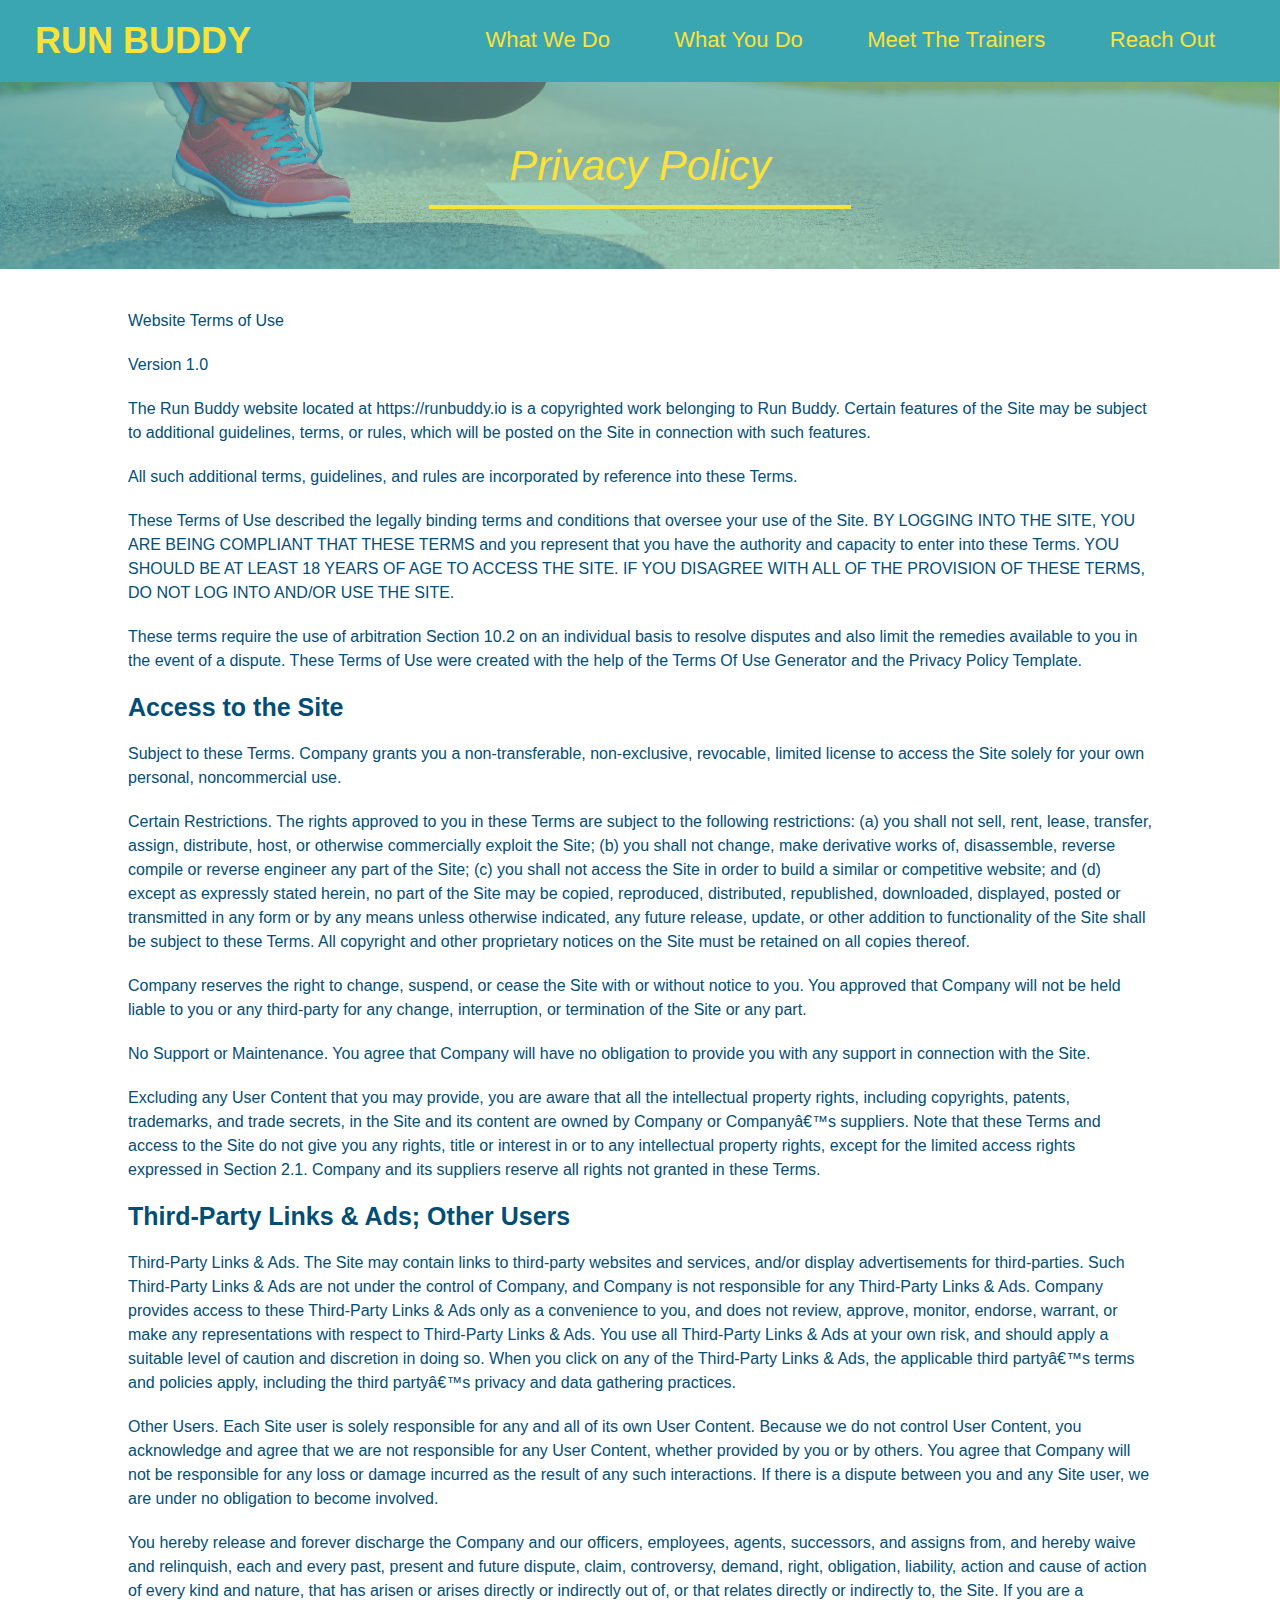
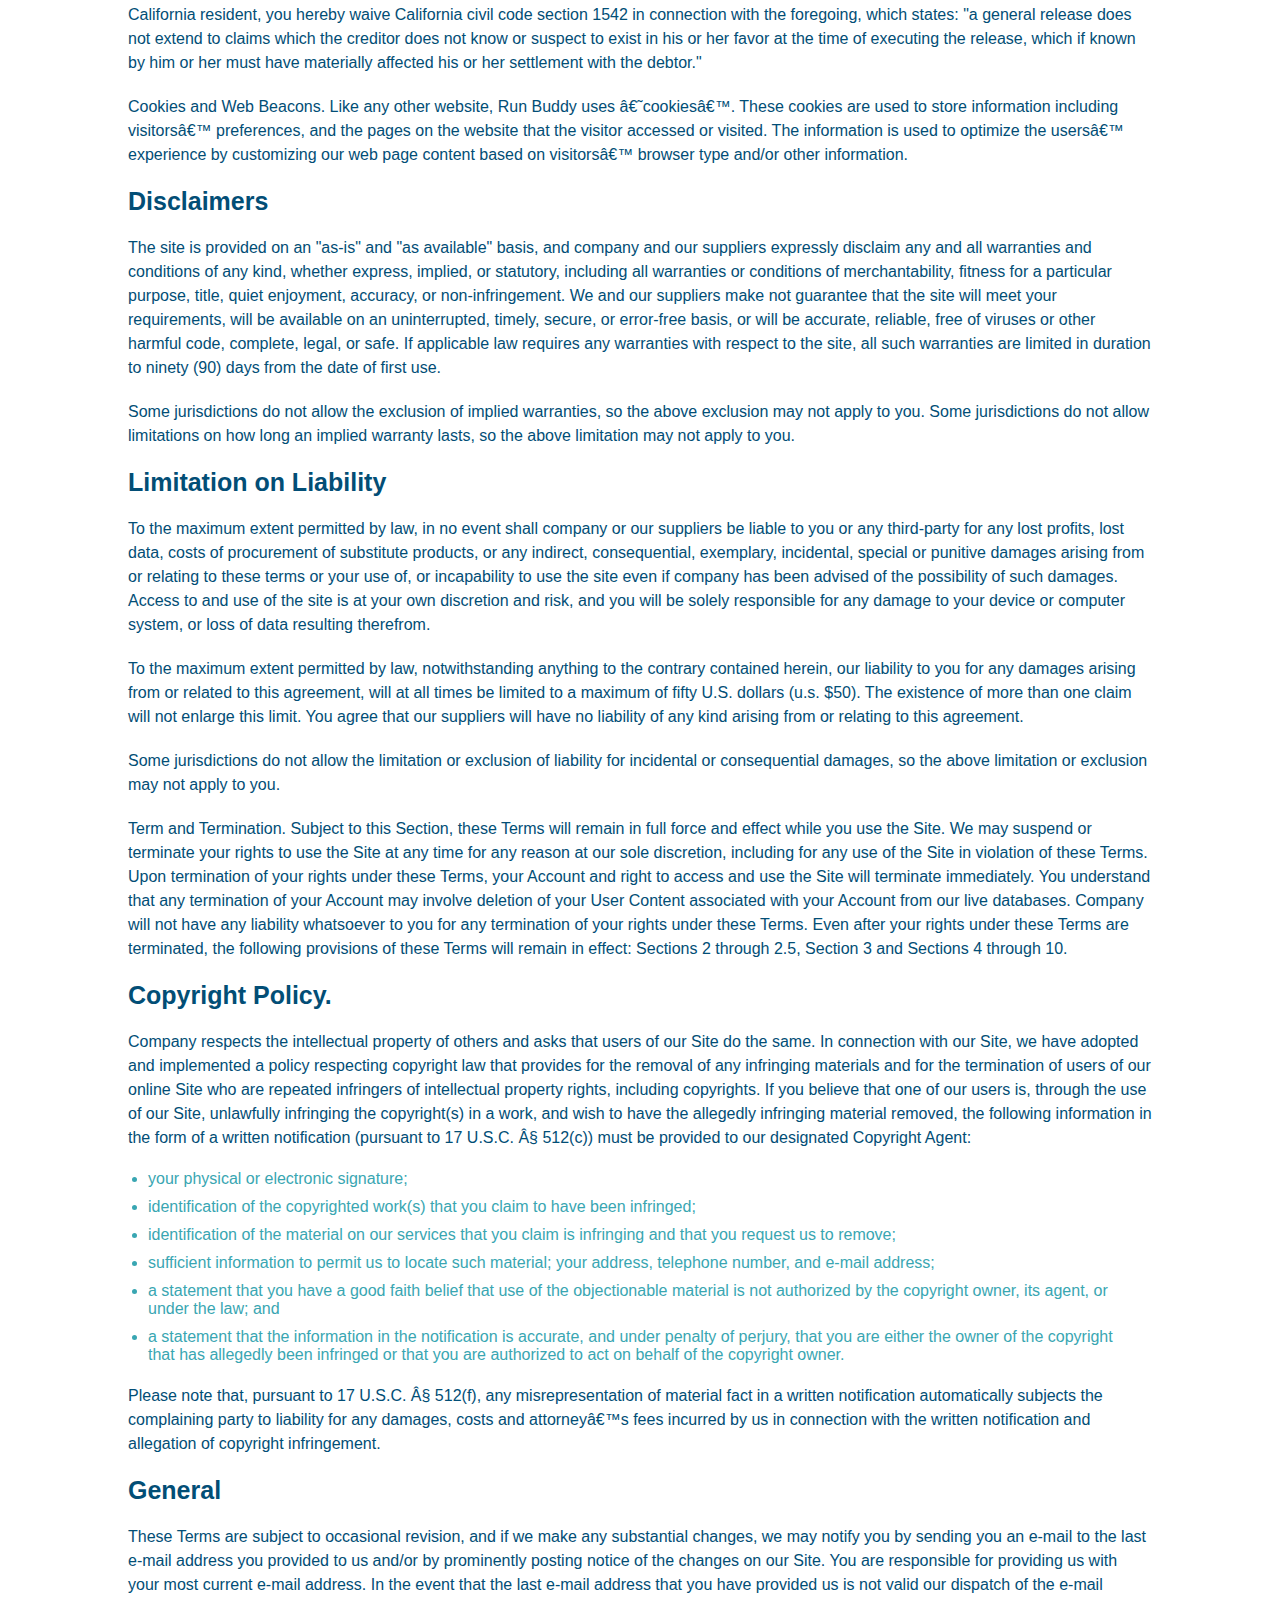
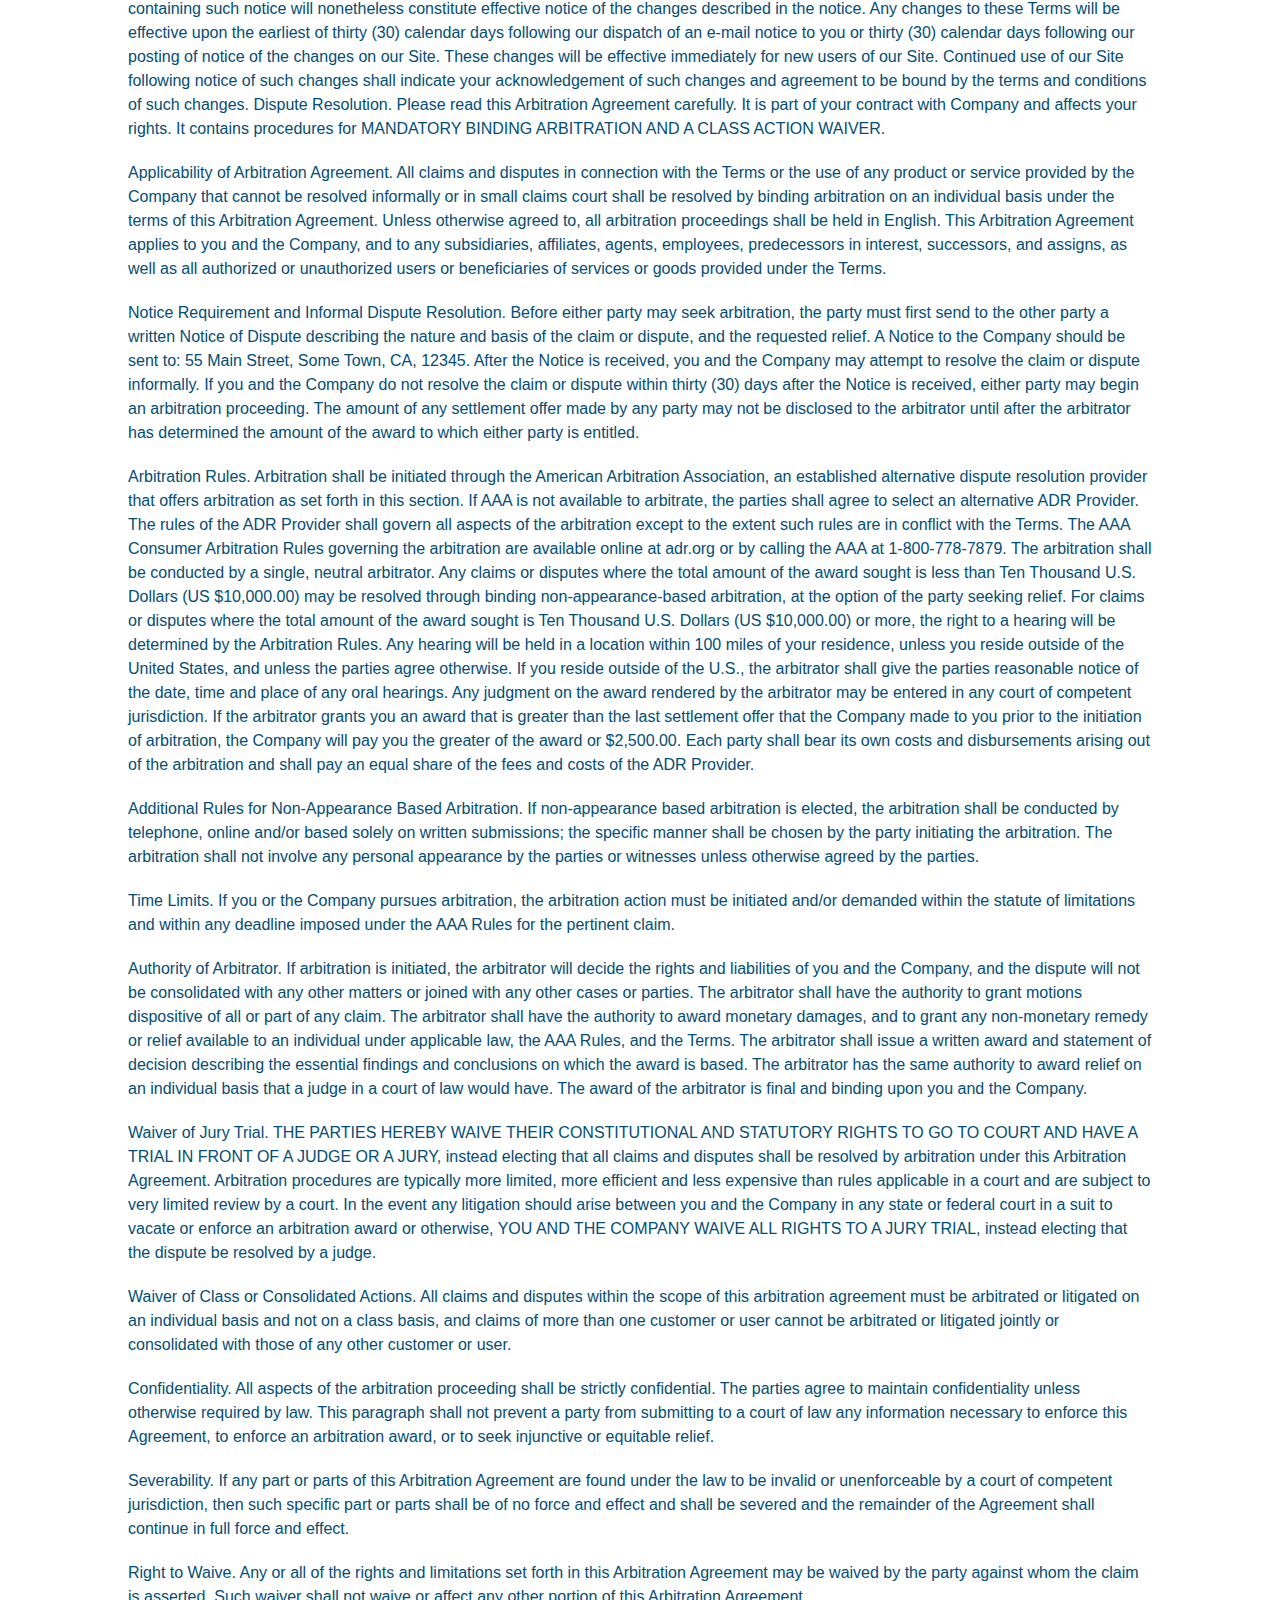
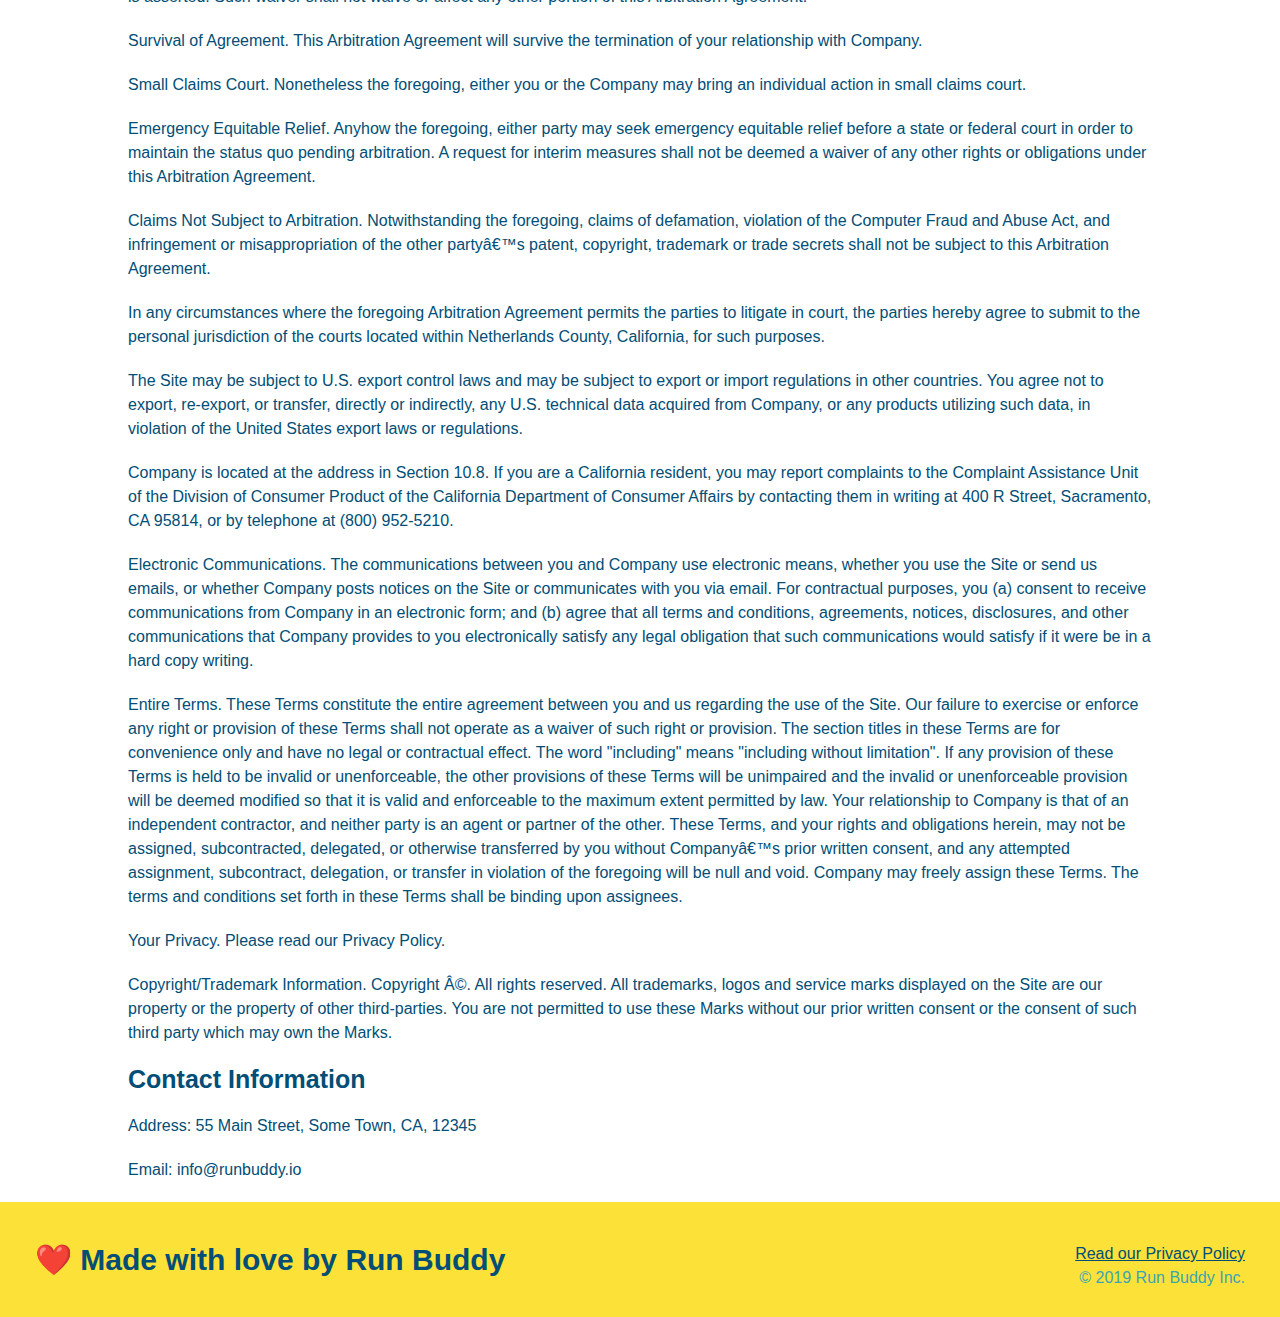
==== privacy-policy.html @ c8931324 "finished privacy policy page and finished run buddy project" ====
<!DOCTYPE html>
<html lang="en">
<head>
    <meta charset="UTF-8" />
    <title>Privacy Policy - Run Buddy</title>
    <link rel="stylesheet" href="./assets/css/style.css">
    <link rel="stylesheet" href="./assets/css/secondary-styles.css" />
</head>
    <body>
       <header>
        <h1>
            <a href= "/">RUN BUDDY</a>
        </h1>
        <nav>
            <!--Unordered List-->
            <ul>
                <!--List-->
                <li>
                    <!--Anchor Item-->
                    <a href="./index.html#What-We-Do">What We Do</a>
                </li>

                <li>
                    <a href="./index.html#What-You-Do">What You Do</a>
                </li>

                <li>
                    <a href="./index.html#Meet-The-Trainers">Meet The Trainers</a>
                </li>

                <li>
                    <a href="./index.html#Reach-Out">Reach Out</a>
                </li>
            </ul>
        </nav>
        </header> 
        <section class="hero">
            <h2 class="page-title">Privacy Policy</h2>
        </section>
        <article class="secondary-content">
            <p>
                Website Terms of Use
              </p>
        
              <p>
                Version 1.0
              </p>
        
              <p>
                The Run Buddy website located at https://runbuddy.io is a copyrighted work belonging to Run Buddy. Certain
                features of the Site may be subject to additional guidelines, terms, or rules, which will be posted on the Site
                in connection with such features.
              </p>
        
              <p>
                All such additional terms, guidelines, and rules are incorporated by reference into these Terms.
              </p>
        
              <p>
                These Terms of Use described the legally binding terms and conditions that oversee your use of the Site. BY
                LOGGING INTO THE SITE, YOU ARE BEING COMPLIANT THAT THESE TERMS and you represent that you have the authority
                and capacity to enter into these Terms. YOU SHOULD BE AT LEAST 18 YEARS OF AGE TO ACCESS THE SITE. IF YOU
                DISAGREE WITH ALL OF THE PROVISION OF THESE TERMS, DO NOT LOG INTO AND/OR USE THE SITE.
              </p>
        
              <p>
                These terms require the use of arbitration Section 10.2 on an individual basis to resolve disputes and also
                limit the remedies available to you in the event of a dispute. These Terms of Use were created with the help of
                the Terms Of Use Generator and the Privacy Policy Template.
              </p>
        
              <h3>
                Access to the Site
              </h3>
        
              <p>
                Subject to these Terms. Company grants you a non-transferable, non-exclusive, revocable, limited license to
                access the Site solely for your own personal, noncommercial use.
              </p>
        
              <p>
                Certain Restrictions. The rights approved to you in these Terms are subject to the following restrictions: (a)
                you shall not sell, rent, lease, transfer, assign, distribute, host, or otherwise commercially exploit the Site;
                (b) you shall not change, make derivative works of, disassemble, reverse compile or reverse engineer any part of
                the Site; (c) you shall not access the Site in order to build a similar or competitive website; and (d) except
                as expressly stated herein, no part of the Site may be copied, reproduced, distributed, republished, downloaded,
                displayed, posted or transmitted in any form or by any means unless otherwise indicated, any future release,
                update, or other addition to functionality of the Site shall be subject to these Terms. All copyright and other
                proprietary notices on the Site must be retained on all copies thereof.
              </p>
        
              <p>
                Company reserves the right to change, suspend, or cease the Site with or without notice to you. You approved
                that Company will not be held liable to you or any third-party for any change, interruption, or termination of
                the Site or any part.
              </p>
        
              <p>
                No Support or Maintenance. You agree that Company will have no obligation to provide you with any support in
                connection with the Site.
              </p>
        
              <p>
                Excluding any User Content that you may provide, you are aware that all the intellectual property rights,
                including copyrights, patents, trademarks, and trade secrets, in the Site and its content are owned by Company
                or Companyâ€™s suppliers. Note that these Terms and access to the Site do not give you any rights, title or
                interest in or to any intellectual property rights, except for the limited access rights expressed in Section
                2.1. Company and its suppliers reserve all rights not granted in these Terms.
              </p>
        
              <h3>
                Third-Party Links & Ads; Other Users
              </h3>
        
              <p>
                Third-Party Links & Ads. The Site may contain links to third-party websites and services, and/or display
                advertisements for third-parties. Such Third-Party Links & Ads are not under the control of Company, and Company
                is not responsible for any Third-Party Links & Ads. Company provides access to these Third-Party Links & Ads
                only as a convenience to you, and does not review, approve, monitor, endorse, warrant, or make any
                representations with respect to Third-Party Links & Ads. You use all Third-Party Links & Ads at your own risk,
                and should apply a suitable level of caution and discretion in doing so. When you click on any of the
                Third-Party Links & Ads, the applicable third partyâ€™s terms and policies apply, including the third partyâ€™s
                privacy and data gathering practices.
              </p>
        
              <p>
                Other Users. Each Site user is solely responsible for any and all of its own User Content. Because we do not
                control User Content, you acknowledge and agree that we are not responsible for any User Content, whether
                provided by you or by others. You agree that Company will not be responsible for any loss or damage incurred as
                the result of any such interactions. If there is a dispute between you and any Site user, we are under no
                obligation to become involved.
              </p>
        
              <p>
                You hereby release and forever discharge the Company and our officers, employees, agents, successors, and
                assigns from, and hereby waive and relinquish, each and every past, present and future dispute, claim,
                controversy, demand, right, obligation, liability, action and cause of action of every kind and nature, that has
                arisen or arises directly or indirectly out of, or that relates directly or indirectly to, the Site. If you are
                a California resident, you hereby waive California civil code section 1542 in connection with the foregoing,
                which states: "a general release does not extend to claims which the creditor does not know or suspect to exist
                in his or her favor at the time of executing the release, which if known by him or her must have materially
                affected his or her settlement with the debtor."
              </p>
        
              <p>
                Cookies and Web Beacons. Like any other website, Run Buddy uses â€˜cookiesâ€™. These cookies are used to store
                information including visitorsâ€™ preferences, and the pages on the website that the visitor accessed or visited.
                The information is used to optimize the usersâ€™ experience by customizing our web page content based on visitorsâ€™
                browser type and/or other information.
              </p>
        
              <h3>
                Disclaimers
              </h3>
        
              <p>
                The site is provided on an "as-is" and "as available" basis, and company and our suppliers expressly disclaim
                any and all warranties and conditions of any kind, whether express, implied, or statutory, including all
                warranties or conditions of merchantability, fitness for a particular purpose, title, quiet enjoyment, accuracy,
                or non-infringement. We and our suppliers make not guarantee that the site will meet your requirements, will be
                available on an uninterrupted, timely, secure, or error-free basis, or will be accurate, reliable, free of
                viruses or other harmful code, complete, legal, or safe. If applicable law requires any warranties with respect
                to the site, all such warranties are limited in duration to ninety (90) days from the date of first use.
              </p>
        
              <p>
                Some jurisdictions do not allow the exclusion of implied warranties, so the above exclusion may not apply to
                you. Some jurisdictions do not allow limitations on how long an implied warranty lasts, so the above limitation
                may not apply to you.
              </p>
        
              <h3>
                Limitation on Liability
              </h3>
        
              <p>
                To the maximum extent permitted by law, in no event shall company or our suppliers be liable to you or any
                third-party for any lost profits, lost data, costs of procurement of substitute products, or any indirect,
                consequential, exemplary, incidental, special or punitive damages arising from or relating to these terms or
                your use of, or incapability to use the site even if company has been advised of the possibility of such
                damages. Access to and use of the site is at your own discretion and risk, and you will be solely responsible
                for any damage to your device or computer system, or loss of data resulting therefrom.
              </p>
        
              <p>
                To the maximum extent permitted by law, notwithstanding anything to the contrary contained herein, our liability
                to you for any damages arising from or related to this agreement, will at all times be limited to a maximum of
                fifty U.S. dollars (u.s. $50). The existence of more than one claim will not enlarge this limit. You agree that
                our suppliers will have no liability of any kind arising from or relating to this agreement.
              </p>
        
              <p>
                Some jurisdictions do not allow the limitation or exclusion of liability for incidental or consequential
                damages, so the above limitation or exclusion may not apply to you.
              </p>
        
              <p>
                Term and Termination. Subject to this Section, these Terms will remain in full force and effect while you use
                the Site. We may suspend or terminate your rights to use the Site at any time for any reason at our sole
                discretion, including for any use of the Site in violation of these Terms. Upon termination of your rights under
                these Terms, your Account and right to access and use the Site will terminate immediately. You understand that
                any termination of your Account may involve deletion of your User Content associated with your Account from our
                live databases. Company will not have any liability whatsoever to you for any termination of your rights under
                these Terms. Even after your rights under these Terms are terminated, the following provisions of these Terms
                will remain in effect: Sections 2 through 2.5, Section 3 and Sections 4 through 10.
              </p>
        
              <h3>
                Copyright Policy.
              </h3>
        
              <p>
                Company respects the intellectual property of others and asks that users of our Site do the same. In connection
                with our Site, we have adopted and implemented a policy respecting copyright law that provides for the removal
                of any infringing materials and for the termination of users of our online Site who are repeated infringers of
                intellectual property rights, including copyrights. If you believe that one of our users is, through the use of
                our Site, unlawfully infringing the copyright(s) in a work, and wish to have the allegedly infringing material
                removed, the following information in the form of a written notification (pursuant to 17 U.S.C. Â§ 512(c)) must
                be provided to our designated Copyright Agent:
              </p>
        
              <ul>
                <li>
                  your physical or electronic signature;
                </li>
                <li>
                  identification of the copyrighted work(s) that you claim to have been infringed;
                </li>
                <li>
                  identification of the material on our services that you claim is infringing and that you request us to remove;
                </li>
                <li>
                  sufficient information to permit us to locate such material; your address, telephone number, and e-mail
                  address;
                </li>
                <li>
                  a statement that you have a good faith belief that use of the objectionable material is not authorized by the
                  copyright owner, its agent, or under the law; and
                </li>
                <li>
                  a statement that the information in the notification is accurate, and under penalty of perjury, that you are
                  either the owner of the copyright that has allegedly been infringed or that you are authorized to act on
                  behalf of the copyright owner.
                </li>
              </ul>
        
              <p>
                Please note that, pursuant to 17 U.S.C. Â§ 512(f), any misrepresentation of material fact in a written
                notification automatically subjects the complaining party to liability for any damages, costs and attorneyâ€™s
                fees incurred by us in connection with the written notification and allegation of copyright infringement.
              </p>
        
              <h3>
                General
              </h3>
        
              <p>
                These Terms are subject to occasional revision, and if we make any substantial changes, we may notify you by
                sending you an e-mail to the last e-mail address you provided to us and/or by prominently posting notice of the
                changes on our Site. You are responsible for providing us with your most current e-mail address. In the event
                that the last e-mail address that you have provided us is not valid our dispatch of the e-mail containing such
                notice will nonetheless constitute effective notice of the changes described in the notice. Any changes to these
                Terms will be effective upon the earliest of thirty (30) calendar days following our dispatch of an e-mail
                notice to you or thirty (30) calendar days following our posting of notice of the changes on our Site. These
                changes will be effective immediately for new users of our Site. Continued use of our Site following notice of
                such changes shall indicate your acknowledgement of such changes and agreement to be bound by the terms and
                conditions of such changes. Dispute Resolution. Please read this Arbitration Agreement carefully. It is part of
                your contract with Company and affects your rights. It contains procedures for MANDATORY BINDING ARBITRATION AND
                A CLASS ACTION WAIVER.
              </p>
        
              <p>
                Applicability of Arbitration Agreement. All claims and disputes in connection with the Terms or the use of any
                product or service provided by the Company that cannot be resolved informally or in small claims court shall be
                resolved by binding arbitration on an individual basis under the terms of this Arbitration Agreement. Unless
                otherwise agreed to, all arbitration proceedings shall be held in English. This Arbitration Agreement applies to
                you and the Company, and to any subsidiaries, affiliates, agents, employees, predecessors in interest,
                successors, and assigns, as well as all authorized or unauthorized users or beneficiaries of services or goods
                provided under the Terms.
              </p>
        
              <p>
                Notice Requirement and Informal Dispute Resolution. Before either party may seek arbitration, the party must
                first send to the other party a written Notice of Dispute describing the nature and basis of the claim or
                dispute, and the requested relief. A Notice to the Company should be sent to: 55 Main Street, Some Town, CA,
                12345. After the Notice is received, you and the Company may attempt to resolve the claim or dispute informally.
                If you and the Company do not resolve the claim or dispute within thirty (30) days after the Notice is received,
                either party may begin an arbitration proceeding. The amount of any settlement offer made by any party may not
                be disclosed to the arbitrator until after the arbitrator has determined the amount of the award to which either
                party is entitled.
              </p>
        
              <p>
                Arbitration Rules. Arbitration shall be initiated through the American Arbitration Association, an established
                alternative dispute resolution provider that offers arbitration as set forth in this section. If AAA is not
                available to arbitrate, the parties shall agree to select an alternative ADR Provider. The rules of the ADR
                Provider shall govern all aspects of the arbitration except to the extent such rules are in conflict with the
                Terms. The AAA Consumer Arbitration Rules governing the arbitration are available online at adr.org or by
                calling the AAA at 1-800-778-7879. The arbitration shall be conducted by a single, neutral arbitrator. Any
                claims or disputes where the total amount of the award sought is less than Ten Thousand U.S. Dollars (US
                $10,000.00) may be resolved through binding non-appearance-based arbitration, at the option of the party seeking
                relief. For claims or disputes where the total amount of the award sought is Ten Thousand U.S. Dollars (US
                $10,000.00) or more, the right to a hearing will be determined by the Arbitration Rules. Any hearing will be
                held in a location within 100 miles of your residence, unless you reside outside of the United States, and
                unless the parties agree otherwise. If you reside outside of the U.S., the arbitrator shall give the parties
                reasonable notice of the date, time and place of any oral hearings. Any judgment on the award rendered by the
                arbitrator may be entered in any court of competent jurisdiction. If the arbitrator grants you an award that is
                greater than the last settlement offer that the Company made to you prior to the initiation of arbitration, the
                Company will pay you the greater of the award or $2,500.00. Each party shall bear its own costs and
                disbursements arising out of the arbitration and shall pay an equal share of the fees and costs of the ADR
                Provider.
              </p>
        
              <p>
                Additional Rules for Non-Appearance Based Arbitration. If non-appearance based arbitration is elected, the
                arbitration shall be conducted by telephone, online and/or based solely on written submissions; the specific
                manner shall be chosen by the party initiating the arbitration. The arbitration shall not involve any personal
                appearance by the parties or witnesses unless otherwise agreed by the parties.
              </p>
        
              <p>
                Time Limits. If you or the Company pursues arbitration, the arbitration action must be initiated and/or demanded
                within the statute of limitations and within any deadline imposed under the AAA Rules for the pertinent claim.
              </p>
        
              <p>
                Authority of Arbitrator. If arbitration is initiated, the arbitrator will decide the rights and liabilities of
                you and the Company, and the dispute will not be consolidated with any other matters or joined with any other
                cases or parties. The arbitrator shall have the authority to grant motions dispositive of all or part of any
                claim. The arbitrator shall have the authority to award monetary damages, and to grant any non-monetary remedy
                or relief available to an individual under applicable law, the AAA Rules, and the Terms. The arbitrator shall
                issue a written award and statement of decision describing the essential findings and conclusions on which the
                award is based. The arbitrator has the same authority to award relief on an individual basis that a judge in a
                court of law would have. The award of the arbitrator is final and binding upon you and the Company.
              </p>
        
              <p>
                Waiver of Jury Trial. THE PARTIES HEREBY WAIVE THEIR CONSTITUTIONAL AND STATUTORY RIGHTS TO GO TO COURT AND HAVE
                A TRIAL IN FRONT OF A JUDGE OR A JURY, instead electing that all claims and disputes shall be resolved by
                arbitration under this Arbitration Agreement. Arbitration procedures are typically more limited, more efficient
                and less expensive than rules applicable in a court and are subject to very limited review by a court. In the
                event any litigation should arise between you and the Company in any state or federal court in a suit to vacate
                or enforce an arbitration award or otherwise, YOU AND THE COMPANY WAIVE ALL RIGHTS TO A JURY TRIAL, instead
                electing that the dispute be resolved by a judge.
              </p>
        
              <p>
                Waiver of Class or Consolidated Actions. All claims and disputes within the scope of this arbitration agreement
                must be arbitrated or litigated on an individual basis and not on a class basis, and claims of more than one
                customer or user cannot be arbitrated or litigated jointly or consolidated with those of any other customer or
                user.
              </p>
        
              <p>
                Confidentiality. All aspects of the arbitration proceeding shall be strictly confidential. The parties agree to
                maintain confidentiality unless otherwise required by law. This paragraph shall not prevent a party from
                submitting to a court of law any information necessary to enforce this Agreement, to enforce an arbitration
                award, or to seek injunctive or equitable relief.
              </p>
        
              <p>
                Severability. If any part or parts of this Arbitration Agreement are found under the law to be invalid or
                unenforceable by a court of competent jurisdiction, then such specific part or parts shall be of no force and
                effect and shall be severed and the remainder of the Agreement shall continue in full force and effect.
              </p>
        
              <p>
                Right to Waive. Any or all of the rights and limitations set forth in this Arbitration Agreement may be waived
                by the party against whom the claim is asserted. Such waiver shall not waive or affect any other portion of this
                Arbitration Agreement.
              </p>
        
              <p>
                Survival of Agreement. This Arbitration Agreement will survive the termination of your relationship with
                Company.
              </p>
        
              <p>
                Small Claims Court. Nonetheless the foregoing, either you or the Company may bring an individual action in small
                claims court.
              </p>
        
              <p>
                Emergency Equitable Relief. Anyhow the foregoing, either party may seek emergency equitable relief before a
                state or federal court in order to maintain the status quo pending arbitration. A request for interim measures
                shall not be deemed a waiver of any other rights or obligations under this Arbitration Agreement.
              </p>
        
              <p>
                Claims Not Subject to Arbitration. Notwithstanding the foregoing, claims of defamation, violation of the
                Computer Fraud and Abuse Act, and infringement or misappropriation of the other partyâ€™s patent, copyright,
                trademark or trade secrets shall not be subject to this Arbitration Agreement.
              </p>
        
              <p>
                In any circumstances where the foregoing Arbitration Agreement permits the parties to litigate in court, the
                parties hereby agree to submit to the personal jurisdiction of the courts located within Netherlands County,
                California, for such purposes.
              </p>
        
              <p>
                The Site may be subject to U.S. export control laws and may be subject to export or import regulations in other
                countries. You agree not to export, re-export, or transfer, directly or indirectly, any U.S. technical data
                acquired from Company, or any products utilizing such data, in violation of the United States export laws or
                regulations.
              </p>
        
              <p>
                Company is located at the address in Section 10.8. If you are a California resident, you may report complaints
                to the Complaint Assistance Unit of the Division of Consumer Product of the California Department of Consumer
                Affairs by contacting them in writing at 400 R Street, Sacramento, CA 95814, or by telephone at (800) 952-5210.
              </p>
        
              <p>
                Electronic Communications. The communications between you and Company use electronic means, whether you use the
                Site or send us emails, or whether Company posts notices on the Site or communicates with you via email. For
                contractual purposes, you (a) consent to receive communications from Company in an electronic form; and (b)
                agree that all terms and conditions, agreements, notices, disclosures, and other communications that Company
                provides to you electronically satisfy any legal obligation that such communications would satisfy if it were be
                in a hard copy writing.
              </p>
        
              <p>
                Entire Terms. These Terms constitute the entire agreement between you and us regarding the use of the Site. Our
                failure to exercise or enforce any right or provision of these Terms shall not operate as a waiver of such right
                or provision. The section titles in these Terms are for convenience only and have no legal or contractual
                effect. The word "including" means "including without limitation". If any provision of these Terms is held to be
                invalid or unenforceable, the other provisions of these Terms will be unimpaired and the invalid or
                unenforceable provision will be deemed modified so that it is valid and enforceable to the maximum extent
                permitted by law. Your relationship to Company is that of an independent contractor, and neither party is an
                agent or partner of the other. These Terms, and your rights and obligations herein, may not be assigned,
                subcontracted, delegated, or otherwise transferred by you without Companyâ€™s prior written consent, and any
                attempted assignment, subcontract, delegation, or transfer in violation of the foregoing will be null and void.
                Company may freely assign these Terms. The terms and conditions set forth in these Terms shall be binding upon
                assignees.
              </p>
        
              <p>
                Your Privacy. Please read our Privacy Policy.
              </p>
        
              <p>
                Copyright/Trademark Information. Copyright Â©. All rights reserved. All trademarks, logos and service marks
                displayed on the Site are our property or the property of other third-parties. You are not permitted to use
                these Marks without our prior written consent or the consent of such third party which may own the Marks.
              </p>
        
              <h3>
                Contact Information
              </h3>
        
              <p>
                Address: 55 Main Street, Some Town, CA, 12345
              </p>
        
              <p>
                Email: info@runbuddy.io
              </p>
        </article>
        <footer>
            <h2>❤️ Made with love by Run Buddy</h2>
            
            <div>
                <a href="#"> Read our Privacy Policy</a> <br/>
                &copy; 2019 Run Buddy Inc.
            </div>
        </footer>
    </body>
</html>
---- assets/css/style.css ----
* {
  margin: 0;
  padding: 0;
  box-sizing: border-box;
}

body {
    color: #39a6b2;
    font-family: Helvetica, Arial, sans-serif;
  }

header {
    padding: 20px 35px;
    background-color: #39a6b2;
  }

header h1 {
    font-weight: bold;
    font-size: 36px;
    color: #fce138;
    margin: 0;
    display: inline;
  }
  
header a {
    text-decoration: none;
    color: #fce138;
  }

header nav {
    float: right;
    margin: 7px 0;
  }

header nav ul li {
    display: inline;
  }

header nav ul li a {
    margin: 0 30px;
    font-weight: lighter;
    font-size: 22px;
  }

footer {
    background: #fce138;
    width: 100%;
    padding: 40px 35px;
  }

footer h2 {
    display: inline;
    color: #024e76;
    font-size: 30px;
    margin: 0;
  }

footer div {
    float: right;
    line-height: 1.5;
    text-align: right;
  }

footer a {
    color: #024e76;
  }

section {
    padding: 60px;
    
    }

.hero {
    background-image: url("../images/hero-bg.jpg");
    height: 600px;
    background-size:cover;
    background-position:center;
    position: relative;
}

.hero-form {
  background-color: #fce138;  
  padding: 20px;
  width: 500px;
  color: #024e76;
  border-style: solid;
  border-width: 3px;
  border-color: #024e76;
  position: absolute;
  bottom: 120px;
  right: 140px;
}

.hero-form p {
  margin: 5px 0 15px 0;
}

.hero-form h3 {
  font-size: 24px;
  margin: 0;
}

.form-input {
  border: 1px solid #024e76;
  display: block;
  padding: 7px 15px;
  font-size: 16px;
  color: #024e76;
  width: 100%;
  margin-bottom: 15px;
}

.hero-form label {
  margin: 0 5px;
}

.hero-form button {
  color: #fce138;
  background-color: #024e76;
  border: none;
  padding: 10px 20px;
  font-size: 16px;
}

.intro {
  text-align: center;
}

.intro p {
  line-height: 1.7;
  color: #39a6b2;
  width: 80%;
  font-size: 20px;
  margin: 0 auto;
}

.steps {
  text-align: center;
  background: #fce138;
}

.section-title {
  font-size: 55px;
  color: #024e76;
  margin-bottom: 35px;
  padding: 0 100px 20px 100px;
  display: inline-block;
  border-bottom: 3px solid;
}
  
.primary-border {
  border-color: #fce138;
}
  
.secondary-border {
  border-color: #39a6b2;
}

.steps div {
    margin-bottom: 80px;
}

.steps img {
    width: 15%;
    margin: 10px 0;
}

.steps h3 {
    color:#024e76;
    font-size: 46px;
    margin-top: 10px;
}

.steps p {
    color: #39a6b2;
    font-size: 23px;
}

.steps span {
    font-size: 38px;
}

.trainers {
  text-align: center;
}

.trainer {
  width: 900px;
  margin: 0 auto 30px auto;
  background: #024e76;
  color: #fce138;
  overflow: auto
}

.trainer img {
  width: 35%;
  float: left;
}

.trainer-bio {
  padding: 35px;
  float: left;
  width: 65%;
}

.text-left {
  text-align: left;
}

.text-right {
  text-align: right;
}

.trainer-bio h3 {
  font-size: 32px;
  margin-bottom: 8px;
}

.trainer-bio h4 {
  font-weight: lighter;
  font-size: 26px;
  margin-bottom: 25px;
}

.trainer-bio p {
  font-size: 17px;
  line-height: 1.3;
}

.contact {
  text-align: center;
  background: #024e76;
}

.contact h2 {
  color: #fce138;
}

.contact-info iframe {
  width: 400px;
  height: 400px;
}

.contact-info div {
  width: 410px;
  display: inline-block;
  vertical-align: top;
  text-align: left;
  margin: 30px 0 0 60px;
  color: white;
}

.contact-info h3 {
  color: #fce138;
  font-size: 32px;
}

.contact-info p ,.contact-info address {
  margin: 20px 0;
  line-height: 1.5;
  font-size: 20px;
  font-style: normal;
}

.contact-info a {
  color: #fce138;
}
---- assets/css/secondary-styles.css ----
.hero {
    background-position: bottom;
    height: auto;
    text-align: center;
    margin-bottom: 40px;
  }

  .page-title {
    color: #fce138;
    display: inline-block;
    border-bottom: 4px solid #fce138;
    padding: 0 80px 15px 80px;
    font-weight: normal;
    font-size: 42px;
    font-style: italic;
  }

  .secondary-content {
    width: 80%;
    margin: 0 auto;
    color: #024e76;
  }
  
  .secondary-content h3 {
    font-size: 25px;
    margin: 20px 0;
  }
  
  .secondary-content p {
    font-size: 16px;
    line-height: 1.5;
    margin: 20px 0;
  }
  
  .secondary-content ul {
    margin: 15px 20px;
  }
  
  .secondary-content li {
    color: #39a6b2;
    margin: 10px 0;
  }
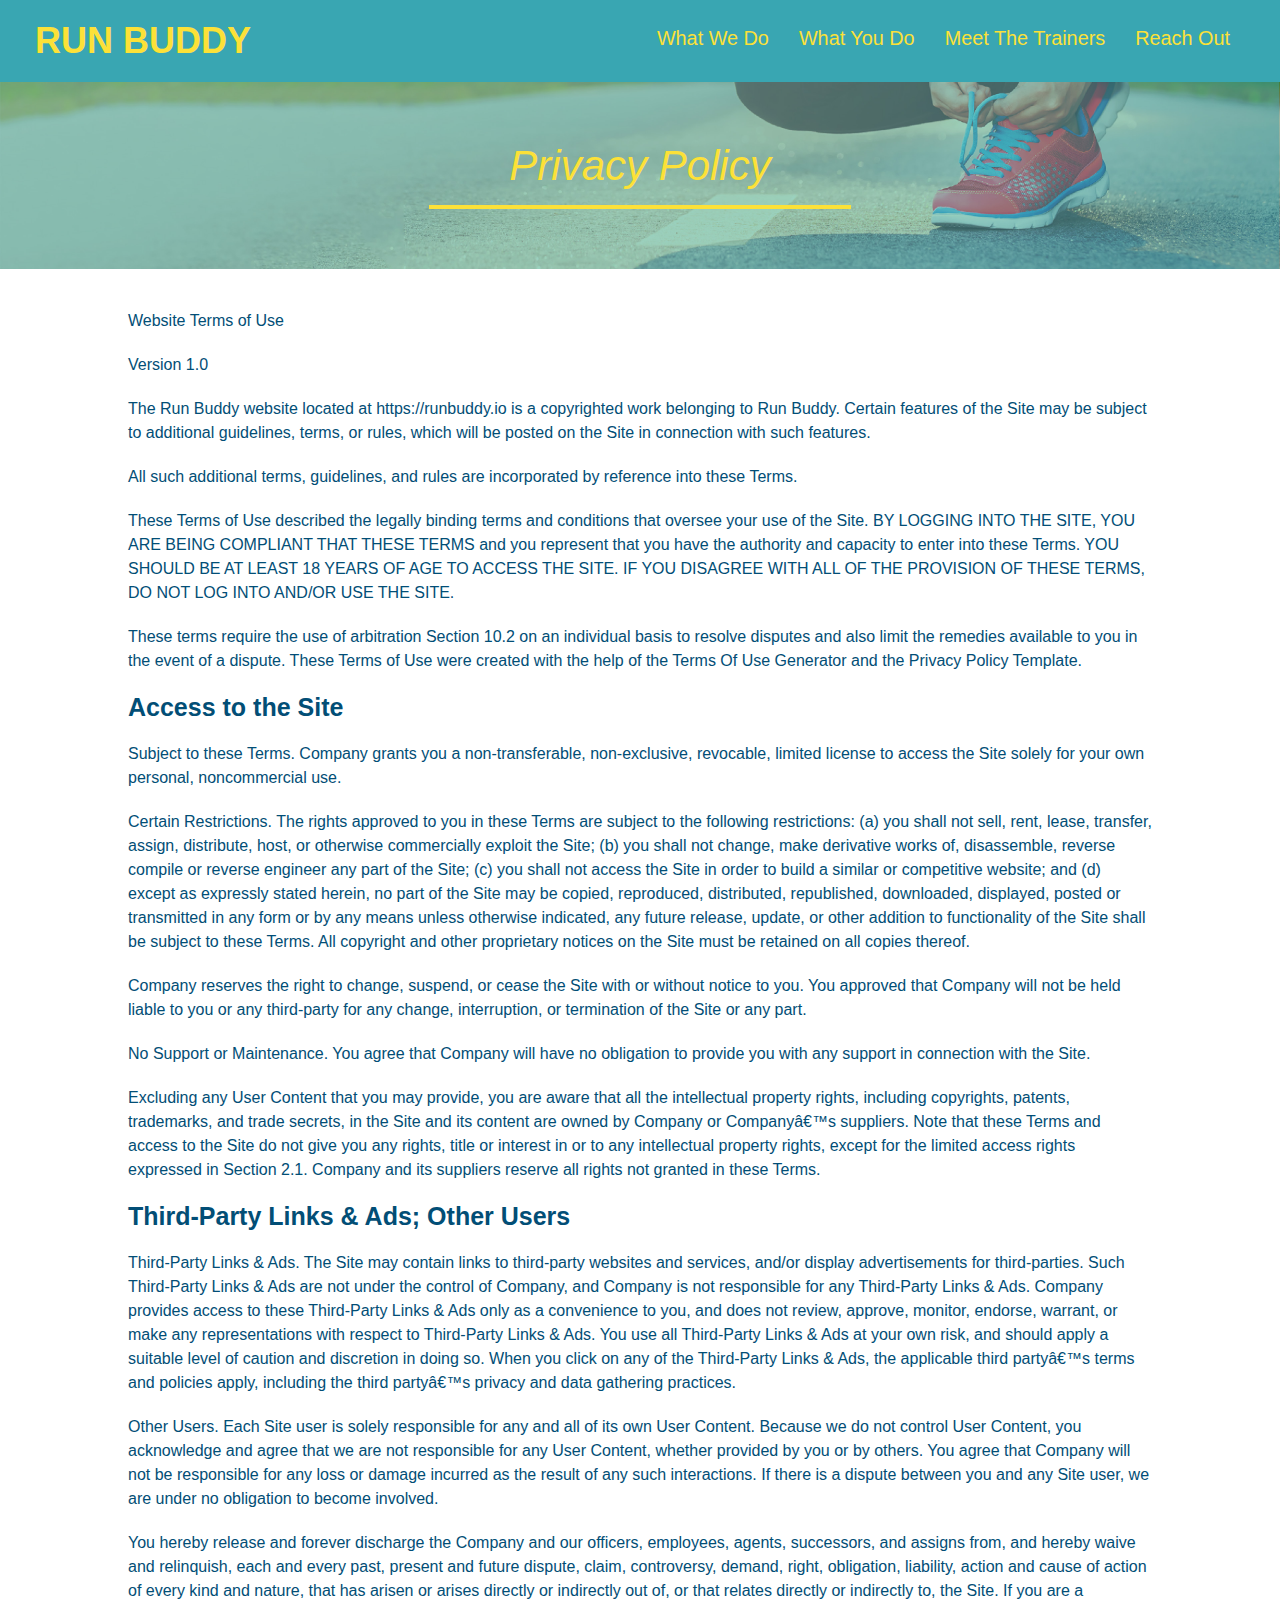
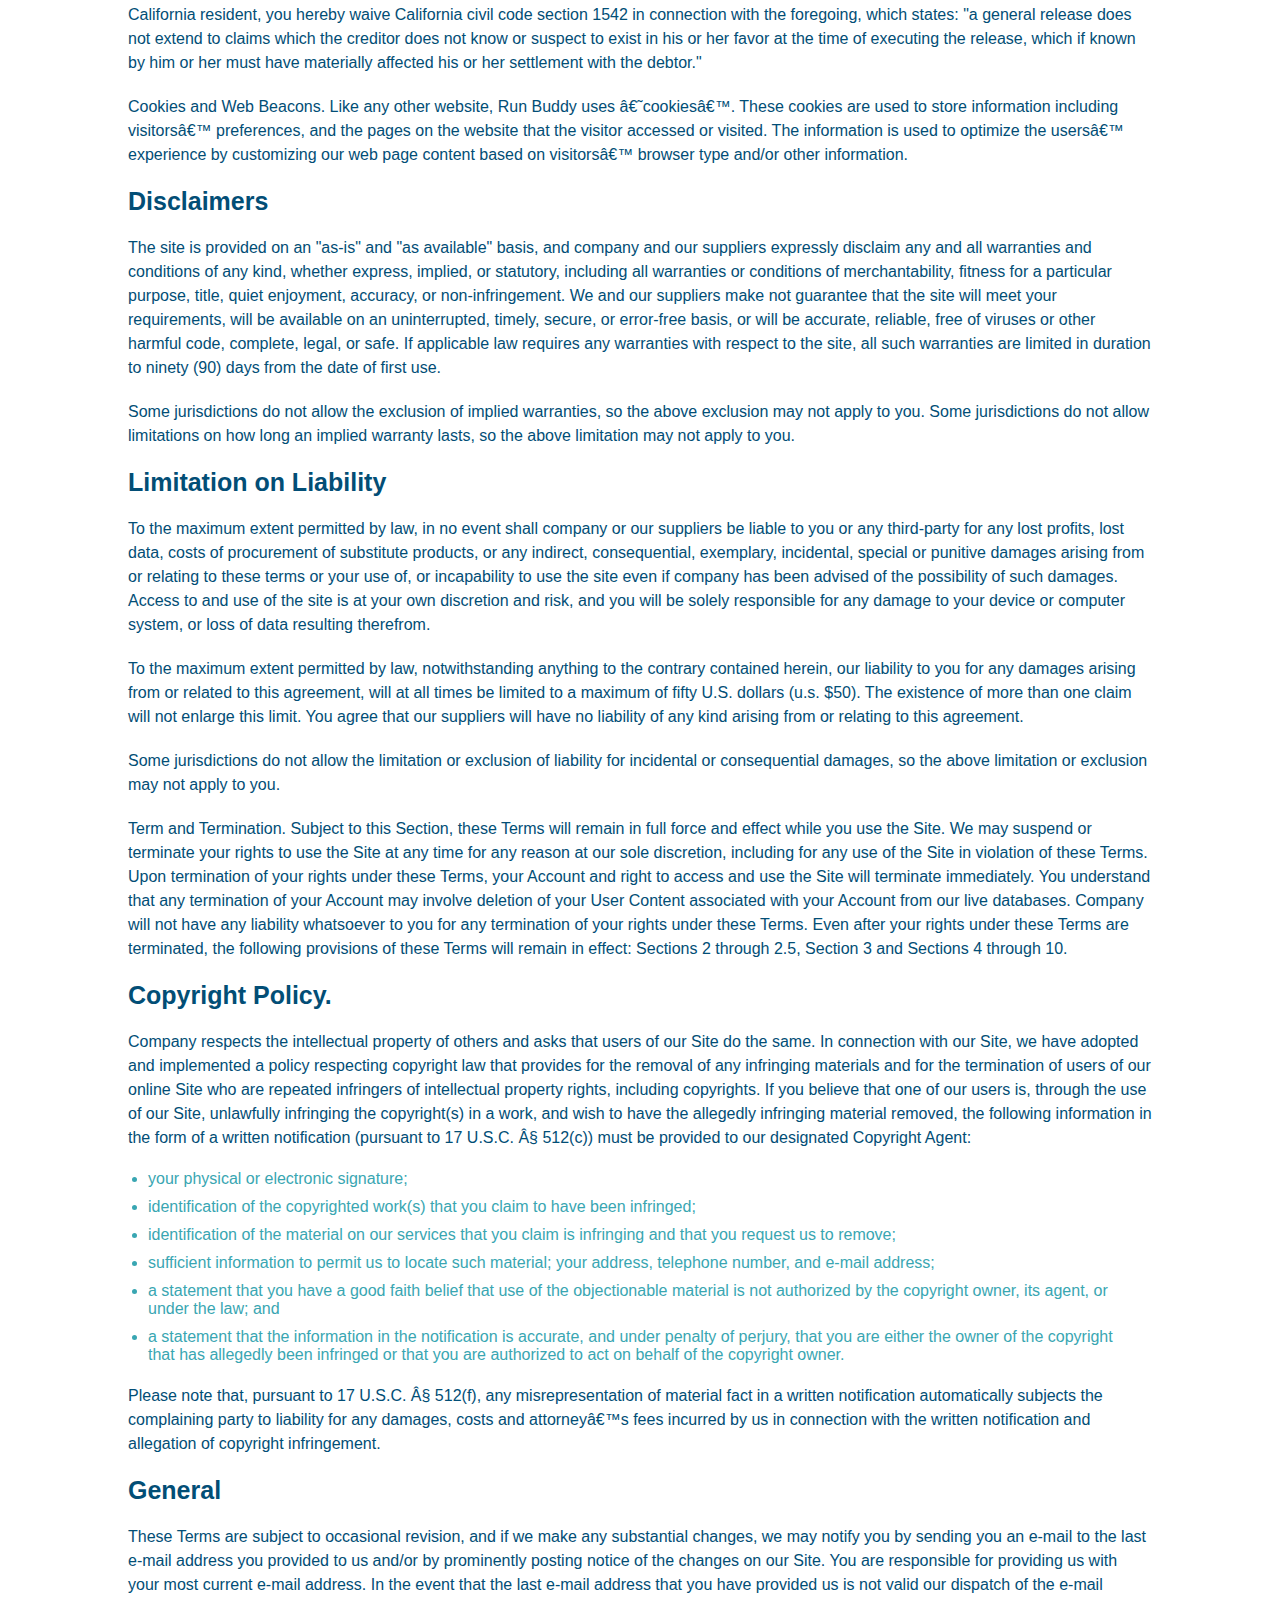
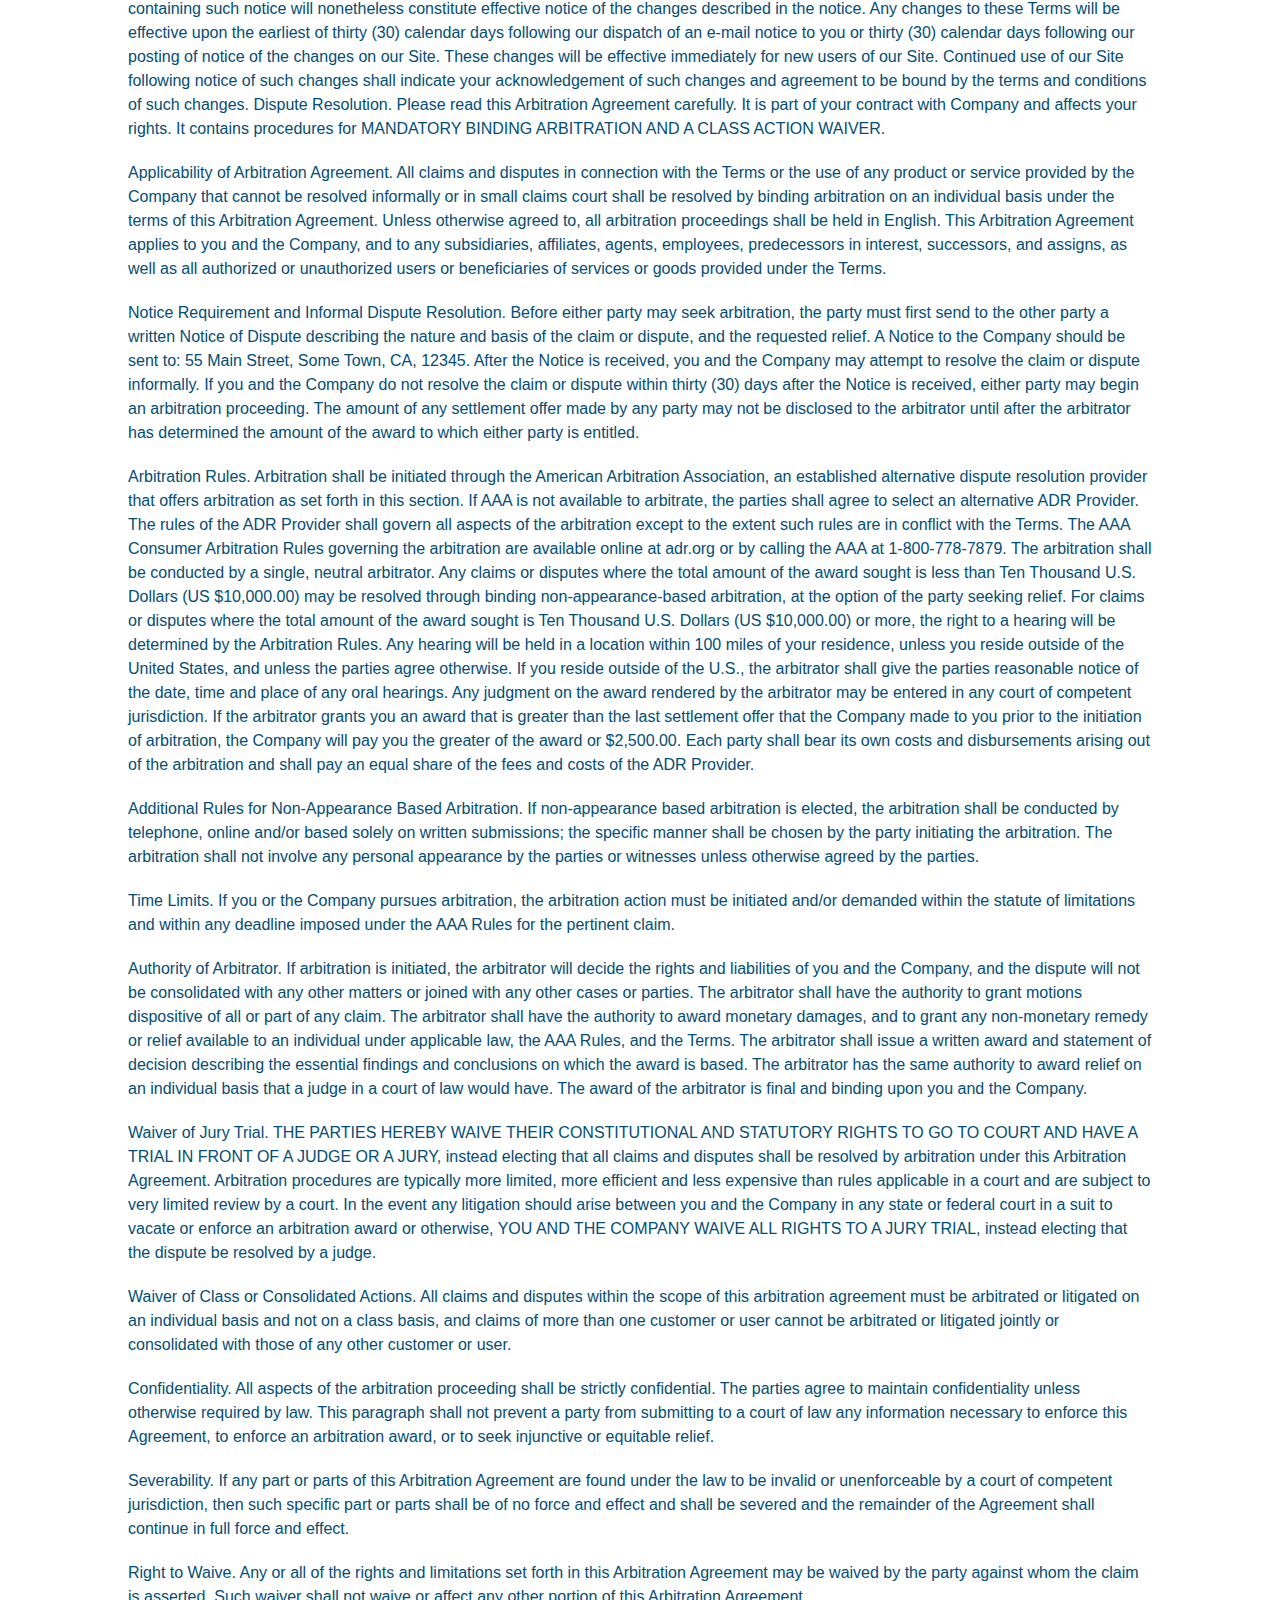
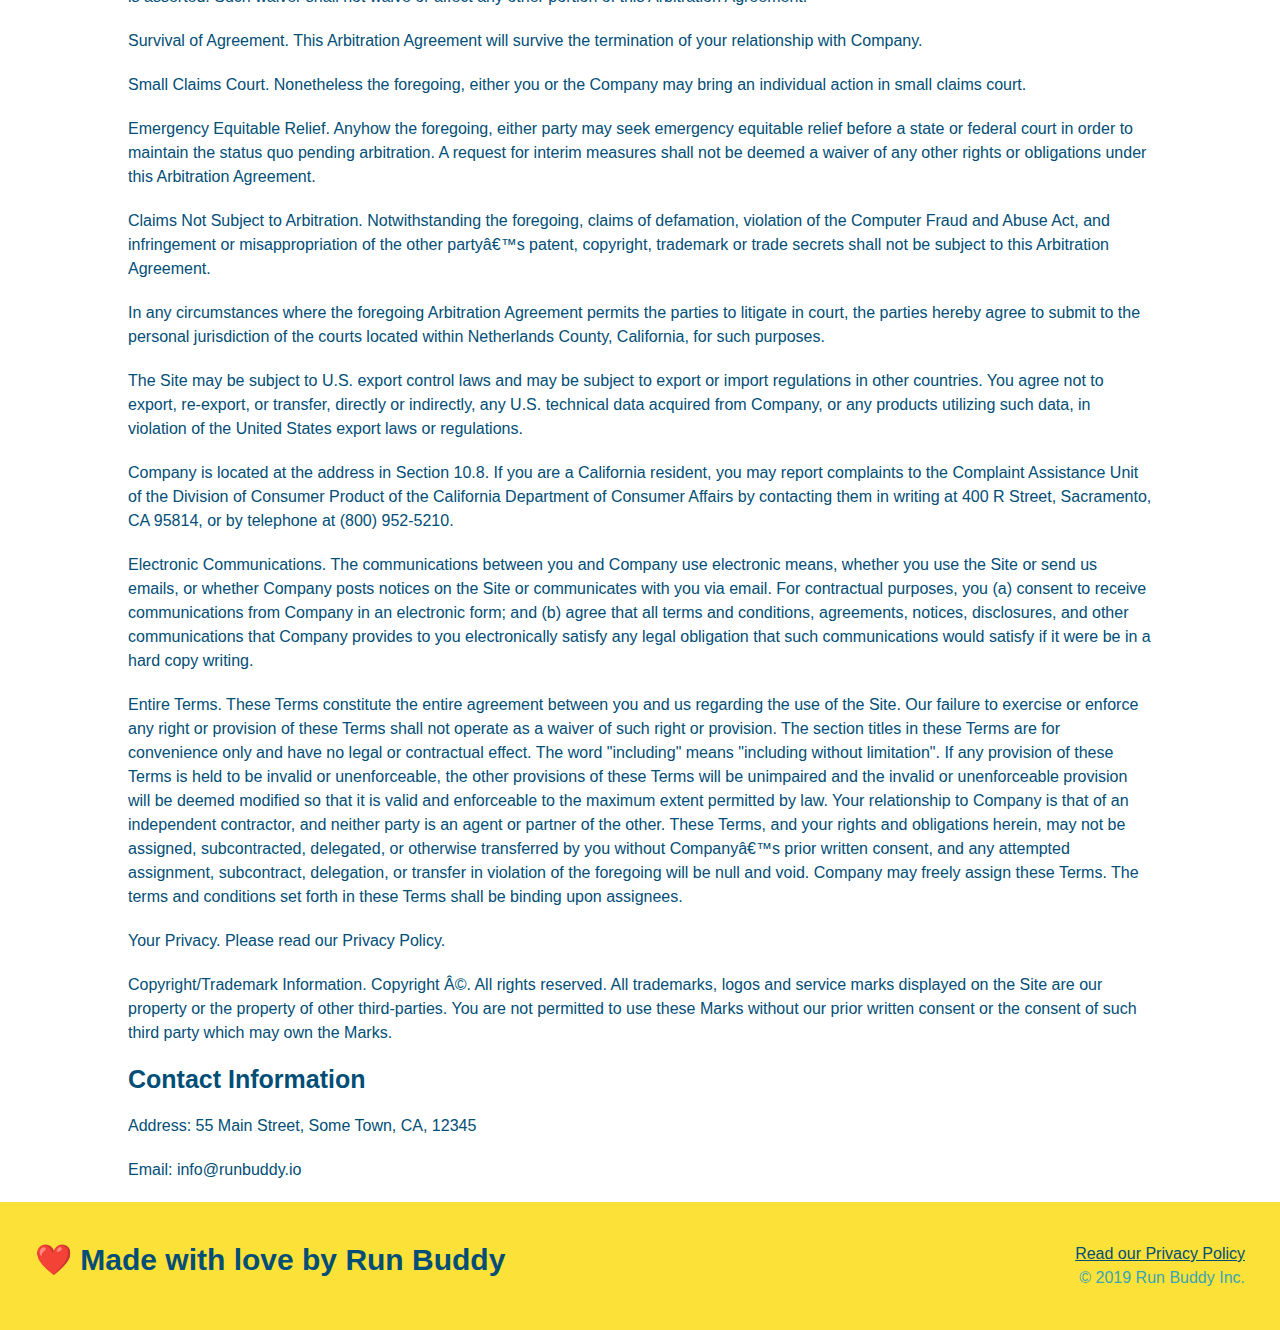
==== commit bf4180fa: "add media queries to make webpage more mobile friendly" ====
--- a/privacy-policy.html
+++ b/privacy-policy.html
@@ -5,6 +5,7 @@
     <title>Privacy Policy - Run Buddy</title>
     <link rel="stylesheet" href="./assets/css/style.css">
     <link rel="stylesheet" href="./assets/css/secondary-styles.css" />
+    <meta name="viewport" content="width=device-width, initial-scale=1.0" />
 </head>
     <body>
        <header>
--- a/assets/css/style.css
+++ b/assets/css/style.css
@@ -12,6 +12,9 @@
 header {
     padding: 20px 35px;
     background-color: #39a6b2;
+    display: flex;
+    justify-content: space-between;
+    flex-wrap: wrap;
   }
 
 header h1 {
@@ -19,7 +22,6 @@
     font-size: 36px;
     color: #fce138;
     margin: 0;
-    display: inline;
   }
   
 header a {
@@ -28,35 +30,39 @@
   }
 
 header nav {
-    float: right;
     margin: 7px 0;
   }
 
-header nav ul li {
-    display: inline;
+header nav ul {
+    display:flex;
+    flex-wrap: wrap;
+    justify-content: space-between;
+    align-items: center;
+    list-style: none;
   }
 
 header nav ul li a {
-    margin: 0 30px;
+    padding: 10px 15px;
     font-weight: lighter;
-    font-size: 22px;
+    font-size: 1.55vw;
   }
 
 footer {
     background: #fce138;
     width: 100%;
     padding: 40px 35px;
+    display: flex;
+    justify-content: space-between;
+    flex-wrap: wrap;
   }
 
 footer h2 {
-    display: inline;
     color: #024e76;
     font-size: 30px;
     margin: 0;
   }
 
 footer div {
-    float: right;
     line-height: 1.5;
     text-align: right;
   }
@@ -72,23 +78,38 @@
 
 .hero {
     background-image: url("../images/hero-bg.jpg");
-    height: 600px;
     background-size:cover;
     background-position:center;
-    position: relative;
+    display: flex ;
+    justify-content: center;
+    flex-wrap: wrap;
+    align-items: flex-start;
+}
+
+.hero-cta {
+  width: 35%;
+  text-align: right;
+  margin: 3.5%;
+  color: #fff;
+  font-size: 18px;
+  line-height: 1.2;
+}
+
+.hero-cta h2 {
+  font-style: italic;
+  font-size: 55px;
+  color: #fce138;
 }
 
 .hero-form {
   background-color: #fce138;  
   padding: 20px;
-  width: 500px;
   color: #024e76;
   border-style: solid;
   border-width: 3px;
   border-color: #024e76;
-  position: absolute;
-  bottom: 120px;
-  right: 140px;
+  width: 40%;
+  margin: 3.5%;
 }
 
 .hero-form p {
@@ -122,30 +143,23 @@
   font-size: 16px;
 }
 
-.intro {
-  text-align: center;
-}
-
 .intro p {
   line-height: 1.7;
   color: #39a6b2;
   width: 80%;
+  margin: 0 auto;
   font-size: 20px;
-  margin: 0 auto;
-}
-
-.steps {
   text-align: center;
-  background: #fce138;
 }
 
 .section-title {
-  font-size: 55px;
-  color: #024e76;
-  margin-bottom: 35px;
-  padding: 0 100px 20px 100px;
-  display: inline-block;
+  font-size: 48px;
+  color: #024e76;
   border-bottom: 3px solid;
+  padding-bottom: 20px;
+  text-align: center;
+  margin: 0 auto 35px auto;
+  width: 50%;
 }
   
 .primary-border {
@@ -156,51 +170,159 @@
   border-color: #39a6b2;
 }
 
-.steps div {
-    margin-bottom: 80px;
-}
-
-.steps img {
-    width: 15%;
-    margin: 10px 0;
-}
-
-.steps h3 {
-    color:#024e76;
-    font-size: 46px;
-    margin-top: 10px;
-}
-
-.steps p {
-    color: #39a6b2;
-    font-size: 23px;
-}
-
-.steps span {
-    font-size: 38px;
-}
+.steps {
+  background: #fce138;
+}
+
+.step {
+  margin: 50px auto;
+  padding-bottom: 50px;
+  width: 80%;
+  border-bottom: 1px solid #39a6b2;
+  display: flex;
+  flex-wrap: wrap;
+  align-items: center;
+  justify-content: space-between;
+}
+
+.step h3 {
+  color: #024e76;
+  font-size: 46px;
+  flex: 1 30%;
+}
+
+.step-info {
+  flex: 2 70%;
+  display: flex;
+  flex-wrap: wrap;
+  align-items: center;
+}
+
+.step-img {
+  flex: 1 12%;
+  margin-right: 20px;
+}
+
+.step-img img {
+  max-width: 100%;
+}
+
+.step-text {
+  flex: 12;
+}
+
+.step-text p {
+  color: #39a6b2;
+  font-size: 18px;
+}
+
+.step-text h4 {
+  font-size: 26px;
+  line-height: 1.5;
+  color: #024e76;
+}
+
 
 .trainers {
+  width: 100%;
+  margin: 0 auto;
+  display: flex;
+  flex-wrap: wrap;
+  justify-content: space-around;
+}
+
+.trainer {
+  margin: 20px;
+  flex: 1;
+  background: #024e76;
+  color: #fce138;
+}
+
+.trainer img {
+  width: 100%;
+}
+
+.trainer-bio {
+  padding: 25px;
+  line-height: 1.3;
+}
+
+.trainer-bio h3 {
+  font-size: 28px;
+}
+
+.trainer-bio h4 {
+  font-weight: lighter;
+  font-size: 22px;
+  margin-bottom: 15px;
+}
+
+.trainer-bio p {
+  font-size: 17px;
+}
+
+.contact {
+  background: #024e76;
+}
+
+.contact h2 {
+  color: #fce138;
+}
+
+.contact-info {
+  display: flex;
+  justify-content: space-between;
+  flex-wrap: wrap;
+}
+
+.contact-info > * {
+  flex: 1;
+  margin: 15px;
+}
+
+.contact-info iframe {
+  height: 400px;
+}
+
+.contact-info div {
+  color: white;
+}
+
+.contact-info h3 {
+  color: #fce138;
+  font-size: 32px;
+}
+
+.contact-info p, .contact-info address {
+  margin: 20px 0;
+  line-height: 1.5;
+  font-size: 16px;
+  font-style: normal;
+}
+
+.contact-form input, .contact-form textarea {
+  border: 1px solid #024e76;
+  display: block;
+  padding: 7px 15px;
+  font-size: 16px;
+  color: #024e76;
+  width: 100%;
+  margin-bottom: 15px;
+  margin-top: 5px;
+}
+
+.contact-form button {
+  width: 100%;
+  border: none;
+  background: #fce138;
+  color: #024e76;
   text-align: center;
-}
-
-.trainer {
-  width: 900px;
-  margin: 0 auto 30px auto;
-  background: #024e76;
-  color: #fce138;
-  overflow: auto
-}
-
-.trainer img {
-  width: 35%;
-  float: left;
-}
-
-.trainer-bio {
-  padding: 35px;
-  float: left;
-  width: 65%;
+  padding: 15px 0;
+  font-size: 16px;
+}
+
+.contact-info a {
+  color: #fce138;
 }
 
 .text-left {
@@ -211,57 +333,117 @@
   text-align: right;
 }
 
-.trainer-bio h3 {
-  font-size: 32px;
-  margin-bottom: 8px;
-}
-
-.trainer-bio h4 {
-  font-weight: lighter;
-  font-size: 26px;
-  margin-bottom: 25px;
-}
-
-.trainer-bio p {
-  font-size: 17px;
-  line-height: 1.3;
-}
-
-.contact {
-  text-align: center;
-  background: #024e76;
-}
-
-.contact h2 {
-  color: #fce138;
-}
-
-.contact-info iframe {
-  width: 400px;
-  height: 400px;
-}
-
-.contact-info div {
-  width: 410px;
-  display: inline-block;
-  vertical-align: top;
-  text-align: left;
-  margin: 30px 0 0 60px;
-  color: white;
-}
-
-.contact-info h3 {
-  color: #fce138;
-  font-size: 32px;
-}
-
-.contact-info p ,.contact-info address {
-  margin: 20px 0;
-  line-height: 1.5;
-  font-size: 20px;
-  font-style: normal;
-}
-
-.contact-info a {
-  color: #fce138;
+.flex-row {
+  display: flex;
+}
+
+/* MEDIA QUERY FOR SMALLER DESKTOP SCREENS AND SMALLER */
+@media screen and (max-width: 980px) {
+  header {
+    /* this will be applied on any screen smaller than 980px */
+    padding-bottom: 0;
+    justify-content: center;
+  }
+
+  header h1 {
+    width: 100%;
+    text-align: center;
+  }
+
+  header nav ul {
+    margin-top: 20px;
+    width: 100%;
+    justify-content: center;
+  }
+
+  header nav ul li a {
+    font-size: 20px;
+  }
+
+  header h2, footer div {
+    text-align: center;
+    width: 100%;
+  }
+
+  .hero-cta, .hero-form {
+    width: 100%;
+  }
+
+  .hero-cta {
+    text-align: center;
+  }
+
+  .section-title {
+    width: 80%;
+  }
+
+  .trainer {
+    flex: 0 70%;
+  }
+
+  .contact-info iframe {
+    flex: 1 100%;
+  }
+}
+
+/* MEDIA QUERY FOR TABLETS AND SMALLER */
+@media screen and (max-width: 768px) {
+    /* this will be applied on any screen between 768px and 575px */
+  section {
+    padding: 30px 15px;
+  }
+
+  .step h3 {
+    flex: 1 100%;
+    text-align: center;
+  }
+
+  .step-info {
+    flex: 2 100%;
+    text-align: center;
+    justify-content: center;
+  }
+
+  .step-img {
+    flex: 0 32%;
+    margin-right: 0;
+    margin-top: 15px;
+    margin-bottom: 15px;
+  }
+
+  .step-text {
+    flex: 100%;  
+  }  
+}
+
+/* MEDIA QUERY FOR MOBILE PHONES AND SMALLER */
+@media screen and (max-width: 575px) {
+    /* this will be applied on any screen smaller than 575px */
+  .hero-form button {
+    width: 100%;
+  }
+
+  .section-title {
+    width: 95%;
+  }
+
+  .intro p {
+    width: 100%;
+  }
+
+  .trainer {
+    flex: 0 100%;
+  }
+
+  .contact-info {
+    text-align: center;
+  }
+
+  .contact-info > * {
+    flex: 0 100%;
+  }
+
+  .contact-form {
+    order: 3;
+  }
 }